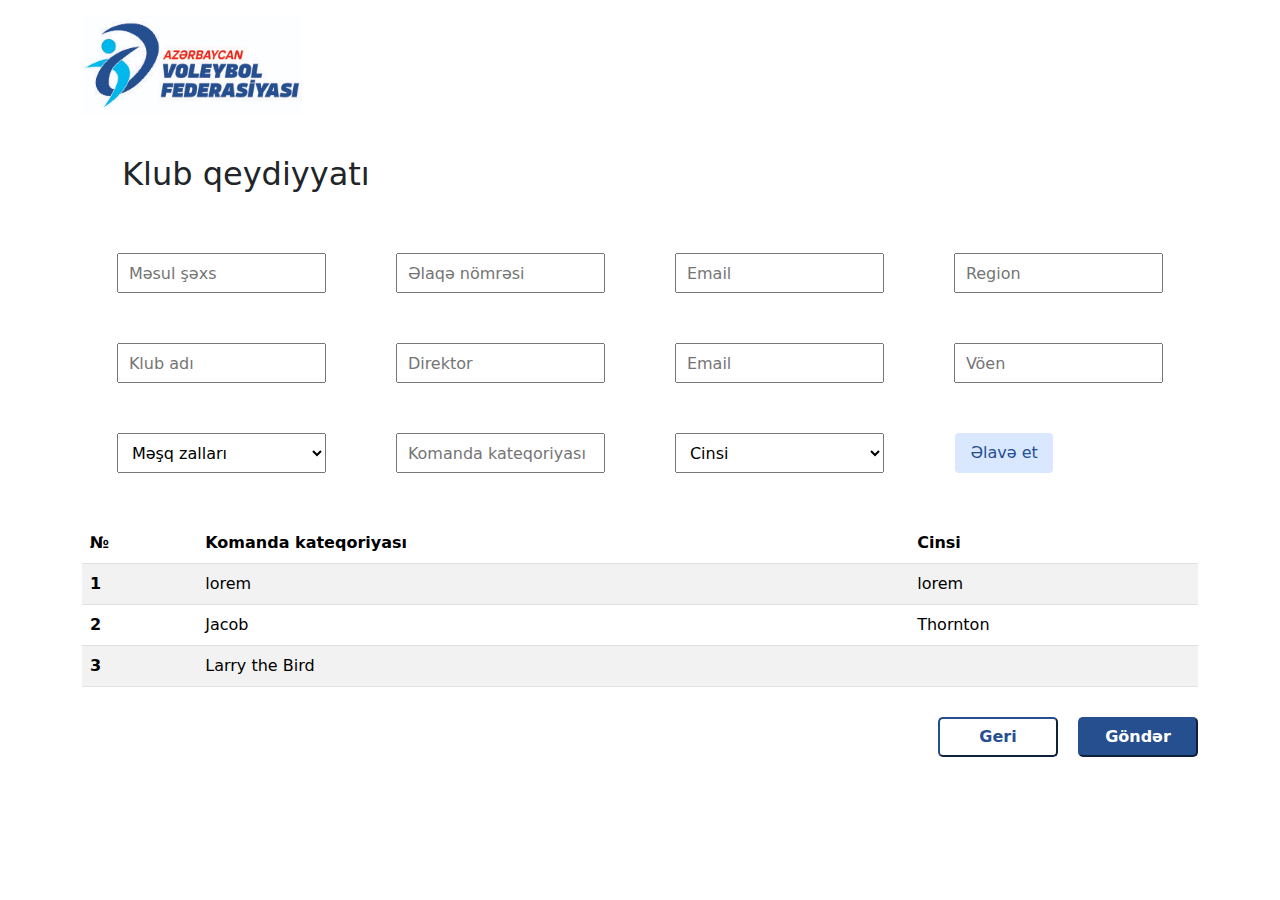
==== clubRegistration.html @ 0b8ae7bc "Responsive club registration page added" ====
<!DOCTYPE html>
<html lang="en">
  <head>
    <meta charset="UTF-8" />
    <meta name="viewport" content="width=device-width, initial-scale=1.0" />
    <title>Klub qeydiyyatı</title>
    <link
      rel="stylesheet"
      href="https://cdnjs.cloudflare.com/ajax/libs/font-awesome/6.6.0/css/all.min.css"
      integrity="sha512-Kc323vGBEqzTmouAECnVceyQqyqdsSiqLQISBL29aUW4U/M7pSPA/gEUZQqv1cwx4OnYxTxve5UMg5GT6L4JJg=="
      crossorigin="anonymous"
      referrerpolicy="no-referrer"
    />
    <link
      rel="stylesheet"
      href="https://cdn.jsdelivr.net/npm/bootstrap@5.3.3/dist/css/bootstrap.min.css"
    />
    <link rel="stylesheet" href="./css/clubRegistration.css" />
  </head>
  <body>
    <div class="container">
      <div class="logo">
        <img src="./images/fed-img1.jpg" alt="" />
      </div>

      <h2>Klub qeydiyyatı</h2>
      <div class="box">
        <div class="input"><input type="text" placeholder="Məsul şəxs" /></div>
        <div class="input">
          <input type="text" placeholder="Əlaqə nömrəsi" />
        </div>
        <div class="input"><input type="email" placeholder="Email" /></div>
        <div class="input"><input type="text" placeholder="Region" /></div>
        <div class="input"><input type="text" placeholder="Klub adı" /></div>
        <div class="input"><input type="text" placeholder="Direktor" /></div>
        <div class="input"><input type="email" placeholder="Email" /></div>
        <div class="input"><input type="text" placeholder="Vöen" /></div>
        <div class="input">
          <select id="hall" name="">
            <option value="" disabled selected>Məşq zalları</option>
            <option value="">Zal №1</option>
            <option value="">Zal №2</option>
          </select>
        </div>
        <div class="input">
          <input type="text" placeholder="Komanda kateqoriyası" />
        </div>
        <div class="input">
          <select id="gender" name="gender">
            <option value="" disabled selected>Cinsi</option>
            <option value="male">Qadınlar</option>
            <option value="female">Kişilər</option>
          </select>
        </div>
        <button id="addInputBtn">
          <p>
            <i class="fa-regular fa-square-plus"></i>
            <span>Əlavə et</span>
          </p>
        </button>
      </div>

      <table class="table table-striped table-hover">
        <thead>
          <tr>
            <th scope="col">№</th>
            <th scope="col">Komanda kateqoriyası</th>
            <th scope="col">Cinsi</th>
          </tr>
        </thead>
        <tbody>
          <tr>
            <th scope="row">1</th>
            <td>lorem</td>
            <td>lorem</td>
          </tr>
          <tr>
            <th scope="row">2</th>
            <td>Jacob</td>
            <td>Thornton</td>
          </tr>
          <tr>
            <th scope="row">3</th>
            <td colspan="2">Larry the Bird</td>
          </tr>
        </tbody>
      </table>

      <div class="direction">
        <button id="previousPg"><span>Geri</span></button>
        <button id="nextPg"><span>Göndər</span></button>
      </div>
    </div>
  </body>
  <script src="https://cdn.jsdelivr.net/npm/bootstrap@5.3.3/dist/js/bootstrap.bundle.min.js"></script>
  <script src="./js/clubregistration.js"></script>
</html>
---- css/clubRegistration.css ----
* {
  padding: 0;
  margin: 0;
  box-sizing: border-box;
}
.container {
  width: 90%;
  margin: auto;
  margin-top: 15px;
}
.logo {
  width: 220px;
  height: 100px;
}
.logo img {
  width: 100%;
  height: 100%;
}
h2 {
  margin-left: 40px;
  margin-top: 40px;
}
.box {
  max-width: 100%;
  display: grid;
  grid-template-columns: repeat(4, 1fr);
  row-gap: 50px;
  margin-top: 60px;
}
.input {
  display: flex;
  justify-content: center;
  align-items: center;
}
.input input {
  width: 75%;
  height: 40px;
  padding-left: 10px;
}
.input #gender,
#hall {
  width: 75%;
  height: 40px;
  padding-left: 10px;
}
#addInputBtn {
  width: 35%;
  height: 40px;
  background-color: #d9e8ff;
  border: none;
  border-radius: 4px;
  color: #254f8f;
  margin-left: 13% !important;
}
button p {
  width: 100%;
  margin: auto;
}
.table {
  margin-top: 50px;
}
.direction {
  display: flex;
  justify-content: end;
  gap: 20px;
  margin: 30px 0;
}
.direction button {
  width: 120px;
  height: 40px;
  border-radius: 5px;
  font-weight: bold;
}
.direction #previousPg {
  background-color: #fff;
  border-color: #254f8f;
  color: #254f8f;
}
.direction #nextPg {
  background-color: #254f8f;
  border-color: #254f8f;
  color: #fff;
}
.table-striped tbody {
  cursor: pointer;
}
@media only screen and (max-width: 1200px) {
  #addInputBtn {
    width: 45%;
  }
}
@media only screen and (max-width: 992px) {
  #addInputBtn {
    width: 60%;
  }
}
@media only screen and (max-width: 768px) {
  #addInputBtn {
    width: 75%;
  }
  .box {
    display: grid;
    grid-template-columns: repeat(3, 1fr);
    row-gap: 50px;
    margin-top: 60px;
  }
}
@media only screen and (max-width: 576px) {
  .box {
    display: grid;
    grid-template-columns: repeat(1, 1fr);
    row-gap: 50px;
    margin-top: 60px;
  }
}
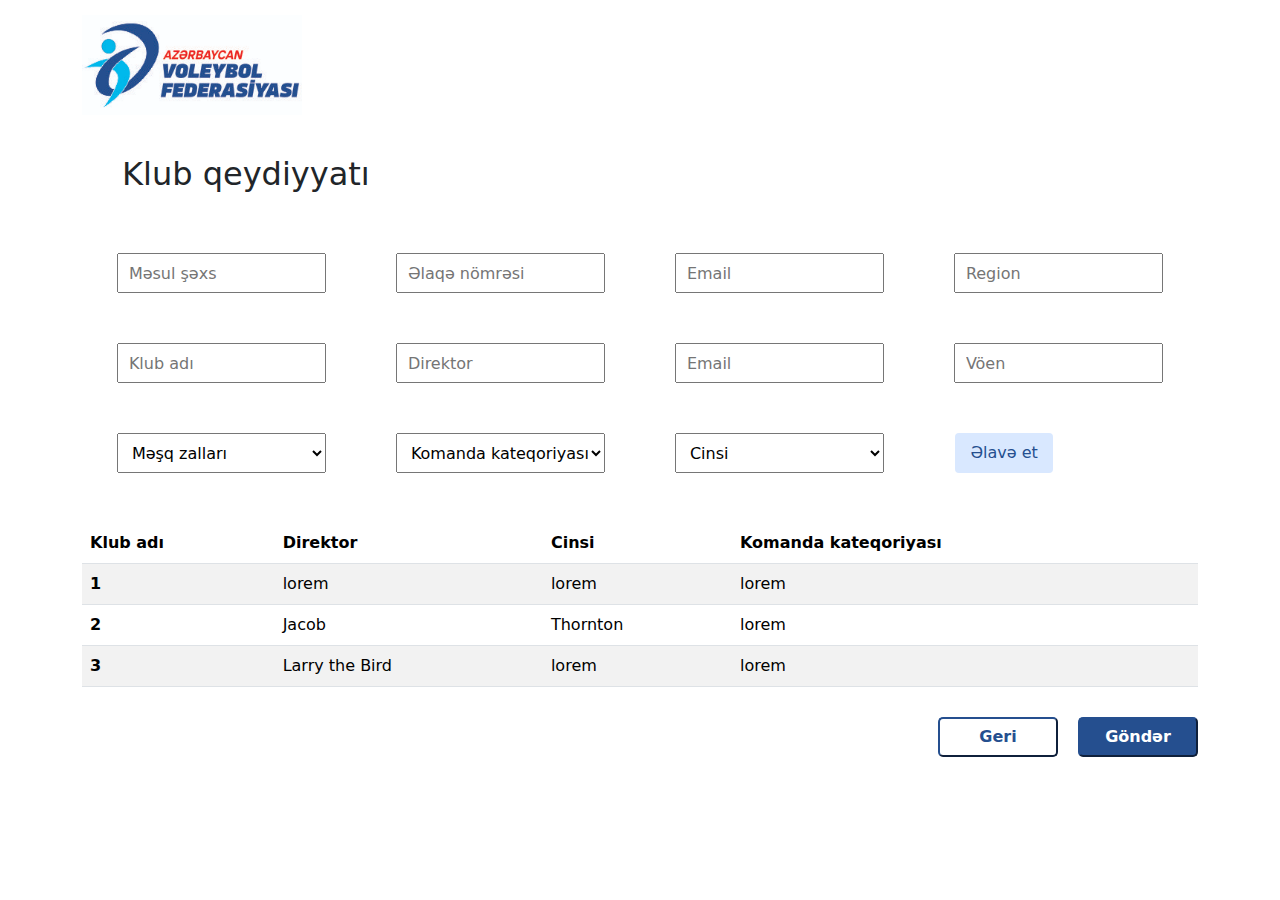
==== commit 3bec6451: "Detailed" ====
--- a/clubRegistration.html
+++ b/clubRegistration.html
@@ -43,7 +43,12 @@
           </select>
         </div>
         <div class="input">
-          <input type="text" placeholder="Komanda kateqoriyası" />
+          <select id="teamCategory" name="\">
+            <option value="" disabled selected>Komanda kateqoriyası</option>
+            <option value="">Yeni</option>
+            <option value="">1-3 illik təcrübə</option>
+            <option value="">4-7 illik təcrübə</option>
+          </select>
         </div>
         <div class="input">
           <select id="gender" name="gender">
@@ -63,9 +68,10 @@
       <table class="table table-striped table-hover">
         <thead>
           <tr>
-            <th scope="col">№</th>
+            <th scope="col">Klub adı</th>
+            <th scope="col">Direktor</th>
+            <th scope="col">Cinsi</th>
             <th scope="col">Komanda kateqoriyası</th>
-            <th scope="col">Cinsi</th>
           </tr>
         </thead>
         <tbody>
@@ -73,15 +79,19 @@
             <th scope="row">1</th>
             <td>lorem</td>
             <td>lorem</td>
+            <td>lorem</td>
           </tr>
           <tr>
             <th scope="row">2</th>
             <td>Jacob</td>
             <td>Thornton</td>
+            <td>lorem</td>
           </tr>
           <tr>
             <th scope="row">3</th>
-            <td colspan="2">Larry the Bird</td>
+            <td>Larry the Bird</td>
+             <td>lorem</td>
+            <td>lorem</td>
           </tr>
         </tbody>
       </table>
--- a/css/clubRegistration.css
+++ b/css/clubRegistration.css
@@ -38,7 +38,7 @@
   padding-left: 10px;
 }
 .input #gender,
-#hall {
+#hall,#teamCategory {
   width: 75%;
   height: 40px;
   padding-left: 10px;
@@ -84,6 +84,9 @@
 .table-striped tbody {
   cursor: pointer;
 }
+select option:disabled {
+  display: none;
+}
 @media only screen and (max-width: 1200px) {
   #addInputBtn {
     width: 45%;
